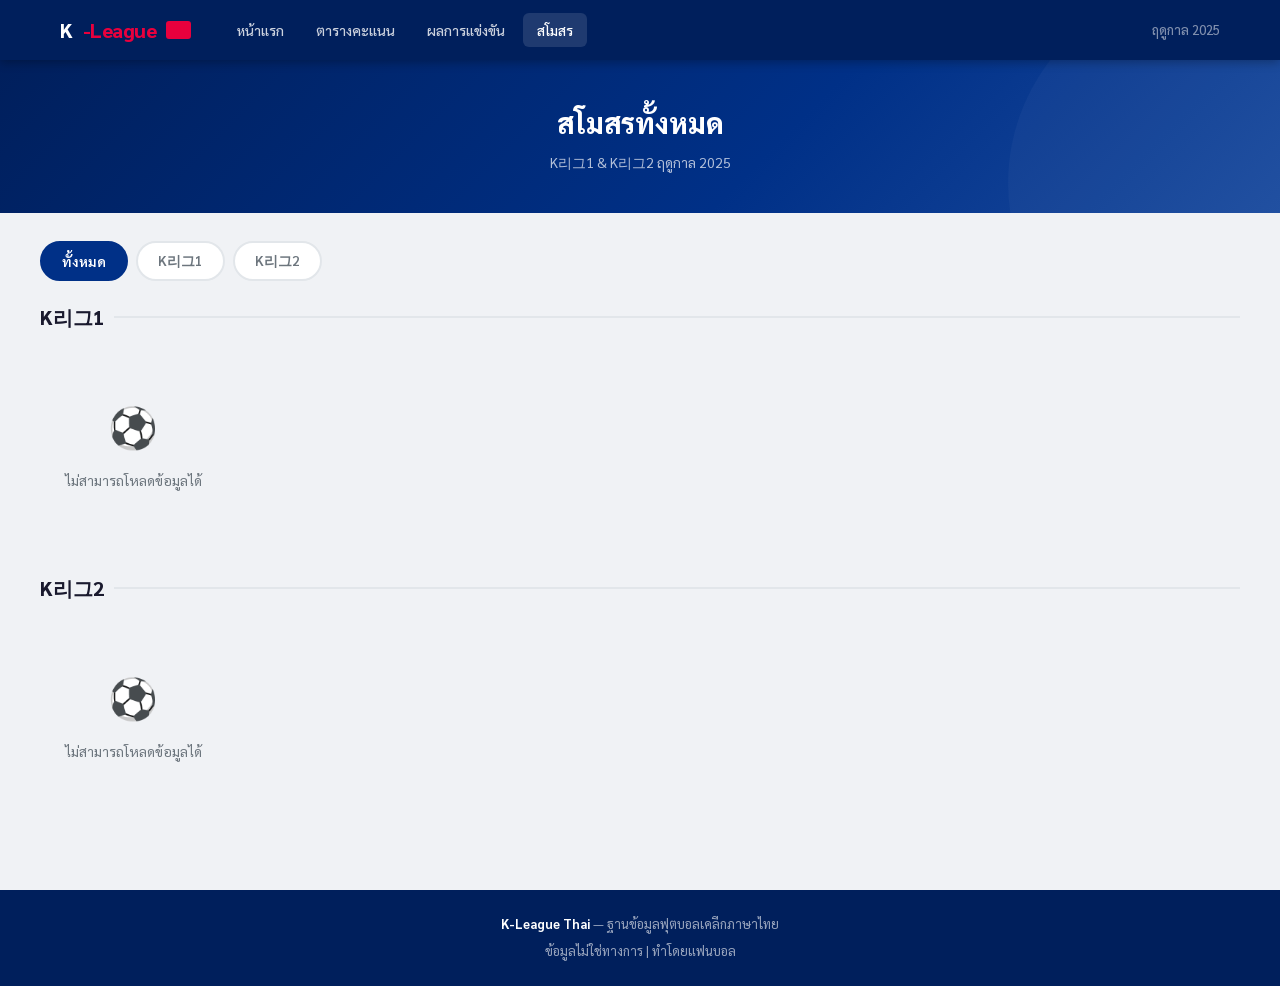
==== club-detail.html @ c80f5505 "first commit" ====
<!DOCTYPE html>
<html lang="th">
<head>
  <meta charset="UTF-8">
  <meta name="viewport" content="width=device-width, initial-scale=1.0">
  <title>ข้อมูลสโมสร — K-League Thai</title>
  <link rel="stylesheet" href="css/style.css">
  <style>
    .players-filter {
      display: flex;
      gap: 8px;
      margin-bottom: 16px;
      flex-wrap: wrap;
    }

    .pos-filter-btn {
      padding: 6px 16px;
      border: 1px solid var(--border);
      border-radius: 16px;
      background: var(--card);
      font-family: 'Sarabun', sans-serif;
      font-size: 13px;
      font-weight: 600;
      cursor: pointer;
      transition: all 0.2s;
      color: var(--text-muted);
    }

    .pos-filter-btn:hover { border-color: var(--primary); color: var(--primary); }
    .pos-filter-btn.active { background: var(--primary); border-color: var(--primary); color: #fff; }

    .back-link {
      display: inline-flex;
      align-items: center;
      gap: 6px;
      color: rgba(255,255,255,0.7);
      font-size: 13px;
      margin-bottom: 16px;
      transition: color 0.2s;
    }

    .back-link:hover { color: #fff; }

    .squad-count {
      font-size: 13px;
      color: var(--text-muted);
      font-weight: 500;
    }
  </style>
</head>
<body>

  <nav class="navbar">
    <div class="nav-inner">
      <a href="index.html" class="nav-logo">K<span>-League</span><span class="nav-logo-badge">TH</span></a>
      <ul class="nav-links" id="navLinks">
        <li><a href="index.html">หน้าแรก</a></li>
        <li><a href="standings.html">ตารางคะแนน</a></li>
        <li><a href="results.html">ผลการแข่งขัน</a></li>
        <li><a href="clubs.html" class="active">สโมสร</a></li>
      </ul>
      <span class="nav-season">ฤดูกาล 2025</span>
      <button class="nav-toggle" id="navToggle"><span></span><span></span><span></span></button>
    </div>
  </nav>

  <!-- Club Hero -->
  <div class="club-hero" id="clubHero">
    <div class="club-hero-inner">
      <div style="flex:1;">
        <a href="clubs.html" class="back-link">← กลับไปรายชื่อสโมสร</a>
        <div style="display:flex;align-items:center;gap:20px;">
          <div id="clubHeroLogo"></div>
          <div class="club-hero-info">
            <h1 id="clubNameTh">กำลังโหลด...</h1>
            <p class="subtitle" id="clubNameEn"></p>
            <div class="club-meta-tags" id="clubMetaTags"></div>
          </div>
        </div>
      </div>
    </div>
  </div>

  <div class="container main-content">

    <!-- Club Info Grid -->
    <div class="club-info-grid" id="clubInfoGrid">
      <div class="skeleton" style="height:72px;border-radius:6px;"></div>
      <div class="skeleton" style="height:72px;border-radius:6px;"></div>
      <div class="skeleton" style="height:72px;border-radius:6px;"></div>
      <div class="skeleton" style="height:72px;border-radius:6px;"></div>
    </div>

    <!-- Players Section -->
    <div class="section-header" style="margin-top:8px;">
      <h2>รายชื่อผู้เล่น</h2>
      <div class="line"></div>
      <span class="squad-count" id="squadCount"></span>
    </div>

    <div class="players-filter">
      <button class="pos-filter-btn active" data-pos="all" onclick="filterPlayers('all', this)">ทั้งหมด</button>
      <button class="pos-filter-btn" data-pos="GK" onclick="filterPlayers('GK', this)">ผู้รักษาประตู</button>
      <button class="pos-filter-btn" data-pos="DF" onclick="filterPlayers('DF', this)">กองหลัง</button>
      <button class="pos-filter-btn" data-pos="MF" onclick="filterPlayers('MF', this)">กองกลาง</button>
      <button class="pos-filter-btn" data-pos="FW" onclick="filterPlayers('FW', this)">กองหน้า</button>
    </div>

    <div class="card" style="overflow-x:auto;">
      <table class="player-table" id="playerTable">
        <thead>
          <tr>
            <th style="text-align:center;">#</th>
            <th>ชื่อ (ภาษาไทย)</th>
            <th>ชื่อ (ภาษาเกาหลี/อังกฤษ)</th>
            <th>ตำแหน่ง</th>
            <th>สัญชาติ</th>
            <th>วันเกิด</th>
          </tr>
        </thead>
        <tbody id="playerTableBody">
          <tr><td colspan="6"><div class="skeleton skeleton-row" style="height:40px;margin:2px 0;"></div></td></tr>
          <tr><td colspan="6"><div class="skeleton skeleton-row" style="height:40px;margin:2px 0;"></div></td></tr>
          <tr><td colspan="6"><div class="skeleton skeleton-row" style="height:40px;margin:2px 0;"></div></td></tr>
        </tbody>
      </table>
    </div>

  </div>

  <footer>
    <p><strong>K-League Thai</strong> — ฐานข้อมูลฟุตบอลเคลีกภาษาไทย</p>
    <p style="margin-top:6px;">ข้อมูลไม่ใช่ทางการ | ทำโดยแฟนบอล</p>
  </footer>

  <script src="js/config.js"></script>
  <script src="js/api.js"></script>
  <script src="js/utils.js"></script>
  <script src="js/club-detail.js"></script>
</body>
</html>
---- css/style.css ----
/* ===================================================
   K-League Thai — Global Styles
   =================================================== */

@import url('https://fonts.googleapis.com/css2?family=Sarabun:wght@300;400;500;600;700;800&display=swap');

:root {
  --primary: #003087;
  --primary-dark: #001f5c;
  --accent: #e8003d;
  --accent-hover: #c0002f;
  --k1-color: #003087;
  --k2-color: #00843d;
  --bg: #f0f2f5;
  --card: #ffffff;
  --border: #e2e6ea;
  --text: #1a1a2e;
  --text-muted: #6c757d;
  --text-light: #adb5bd;
  --shadow: 0 2px 8px rgba(0,0,0,0.08);
  --shadow-md: 0 4px 16px rgba(0,0,0,0.12);
  --radius: 10px;
  --radius-sm: 6px;
}

* {
  margin: 0;
  padding: 0;
  box-sizing: border-box;
}

html {
  scroll-behavior: smooth;
}

body {
  font-family: 'Sarabun', sans-serif;
  background: var(--bg);
  color: var(--text);
  font-size: 15px;
  line-height: 1.6;
}

a {
  color: var(--primary);
  text-decoration: none;
}

a:hover {
  color: var(--accent);
}

img {
  max-width: 100%;
}

/* ===================================================
   NAVBAR
   =================================================== */

.navbar {
  background: var(--primary-dark);
  padding: 0;
  position: sticky;
  top: 0;
  z-index: 100;
  box-shadow: 0 2px 10px rgba(0,0,0,0.3);
}

.nav-inner {
  max-width: 1200px;
  margin: 0 auto;
  display: flex;
  align-items: center;
  padding: 0 20px;
  height: 60px;
}

.nav-logo {
  display: flex;
  align-items: center;
  gap: 10px;
  color: #fff;
  font-size: 20px;
  font-weight: 800;
  letter-spacing: -0.5px;
  margin-right: 32px;
  flex-shrink: 0;
}

.nav-logo span {
  color: var(--accent);
}

.nav-logo-badge {
  background: var(--accent);
  color: #fff;
  font-size: 9px;
  font-weight: 700;
  padding: 2px 5px;
  border-radius: 3px;
  letter-spacing: 0.5px;
}

.nav-links {
  display: flex;
  list-style: none;
  gap: 4px;
  flex: 1;
}

.nav-links a {
  color: rgba(255,255,255,0.8);
  padding: 6px 14px;
  border-radius: var(--radius-sm);
  font-size: 14px;
  font-weight: 500;
  transition: all 0.2s;
  display: block;
}

.nav-links a:hover,
.nav-links a.active {
  color: #fff;
  background: rgba(255,255,255,0.12);
}

.nav-season {
  color: rgba(255,255,255,0.5);
  font-size: 13px;
  font-weight: 500;
}

.nav-toggle {
  display: none;
  background: none;
  border: none;
  color: #fff;
  cursor: pointer;
  padding: 8px;
  flex-direction: column;
  gap: 5px;
}

.nav-toggle span {
  display: block;
  width: 24px;
  height: 2px;
  background: #fff;
  border-radius: 2px;
  transition: 0.3s;
}

/* ===================================================
   HERO / PAGE HEADER
   =================================================== */

.page-hero {
  background: linear-gradient(135deg, var(--primary-dark) 0%, var(--primary) 60%, #1a4a9e 100%);
  color: #fff;
  padding: 40px 20px;
  text-align: center;
  position: relative;
  overflow: hidden;
}

.page-hero::before {
  content: '';
  position: absolute;
  top: -50%;
  right: -10%;
  width: 400px;
  height: 400px;
  background: rgba(255,255,255,0.03);
  border-radius: 50%;
}

.page-hero h1 {
  font-size: 28px;
  font-weight: 800;
  margin-bottom: 6px;
  position: relative;
}

.page-hero p {
  color: rgba(255,255,255,0.7);
  font-size: 14px;
  position: relative;
}

/* ===================================================
   LAYOUT
   =================================================== */

.container {
  max-width: 1200px;
  margin: 0 auto;
  padding: 0 20px;
}

.main-content {
  padding: 28px 0 48px;
}

.grid-2col {
  display: grid;
  grid-template-columns: 1fr 380px;
  gap: 24px;
  align-items: start;
}

/* ===================================================
   CARDS
   =================================================== */

.card {
  background: var(--card);
  border-radius: var(--radius);
  box-shadow: var(--shadow);
  overflow: hidden;
}

.card-header {
  padding: 16px 20px;
  border-bottom: 1px solid var(--border);
  display: flex;
  align-items: center;
  justify-content: space-between;
}

.card-header h2 {
  font-size: 16px;
  font-weight: 700;
  color: var(--text);
}

.card-header a {
  font-size: 13px;
  color: var(--primary);
  font-weight: 600;
}

.card-body {
  padding: 20px;
}

/* ===================================================
   LEAGUE TABS
   =================================================== */

.league-tabs {
  display: flex;
  gap: 8px;
  margin-bottom: 20px;
}

.tab-btn {
  padding: 8px 20px;
  border: 2px solid var(--border);
  background: var(--card);
  border-radius: 20px;
  font-family: 'Sarabun', sans-serif;
  font-size: 14px;
  font-weight: 600;
  cursor: pointer;
  transition: all 0.2s;
  color: var(--text-muted);
}

.tab-btn:hover {
  border-color: var(--primary);
  color: var(--primary);
}

.tab-btn.active[data-league="K1"],
.tab-btn.active[data-league="all"] {
  background: var(--k1-color);
  border-color: var(--k1-color);
  color: #fff;
}

.tab-btn.active[data-league="K2"] {
  background: var(--k2-color);
  border-color: var(--k2-color);
  color: #fff;
}

/* ===================================================
   STANDINGS TABLE
   =================================================== */

.standings-table {
  width: 100%;
  border-collapse: collapse;
  font-size: 14px;
}

.standings-table th {
  text-align: left;
  padding: 10px 12px;
  font-size: 11px;
  font-weight: 700;
  text-transform: uppercase;
  letter-spacing: 0.5px;
  color: var(--text-muted);
  border-bottom: 2px solid var(--border);
  background: #fafbfc;
}

.standings-table th.center,
.standings-table td.center {
  text-align: center;
}

.standings-table td {
  padding: 11px 12px;
  border-bottom: 1px solid var(--border);
  vertical-align: middle;
}

.standings-table tr:last-child td {
  border-bottom: none;
}

.standings-table tr:hover td {
  background: #f8f9ff;
}

.standings-table tr.highlight td {
  background: #fff8e6;
}

.rank-cell {
  font-weight: 700;
  color: var(--text-muted);
  width: 36px;
}

.rank-indicator {
  display: inline-flex;
  align-items: center;
  justify-content: center;
  width: 24px;
  height: 24px;
  border-radius: 50%;
  font-size: 12px;
  font-weight: 800;
  background: var(--bg);
}

.rank-indicator.champ { background: #ffd700; color: #7a5c00; }
.rank-indicator.acl { background: #003087; color: #fff; }
.rank-indicator.acl2 { background: #5b8dd9; color: #fff; }
.rank-indicator.playoff { background: #ff9500; color: #fff; }
.rank-indicator.relegation { background: var(--accent); color: #fff; }

.club-name-cell {
  display: flex;
  align-items: center;
  gap: 10px;
  font-weight: 600;
}

.club-logo {
  width: 28px;
  height: 28px;
  object-fit: contain;
  flex-shrink: 0;
}

.club-logo-placeholder {
  width: 28px;
  height: 28px;
  background: var(--bg);
  border-radius: 50%;
  display: flex;
  align-items: center;
  justify-content: center;
  font-size: 11px;
  font-weight: 700;
  color: var(--text-muted);
  flex-shrink: 0;
}

.points-cell {
  font-weight: 800;
  font-size: 15px;
  color: var(--text);
}

.form-badges {
  display: flex;
  gap: 3px;
}

.form-badge {
  width: 20px;
  height: 20px;
  border-radius: 3px;
  display: flex;
  align-items: center;
  justify-content: center;
  font-size: 10px;
  font-weight: 700;
  color: #fff;
}

.form-badge.W { background: #28a745; }
.form-badge.D { background: #ffc107; color: #333; }
.form-badge.L { background: var(--accent); }

/* ===================================================
   MATCH CARDS
   =================================================== */

.match-list {
  display: flex;
  flex-direction: column;
  gap: 8px;
}

.match-card {
  background: var(--card);
  border: 1px solid var(--border);
  border-radius: var(--radius-sm);
  padding: 14px 16px;
  display: grid;
  grid-template-columns: 1fr auto 1fr;
  align-items: center;
  gap: 12px;
  transition: box-shadow 0.2s;
  cursor: pointer;
}

.match-card:hover {
  box-shadow: var(--shadow-md);
  border-color: var(--primary);
}

.match-team {
  display: flex;
  align-items: center;
  gap: 10px;
  font-weight: 600;
  font-size: 14px;
}

.match-team.away {
  flex-direction: row-reverse;
  text-align: right;
}

.match-score-box {
  text-align: center;
  min-width: 80px;
}

.match-score {
  font-size: 22px;
  font-weight: 800;
  color: var(--text);
  line-height: 1;
}

.match-score-vs {
  font-size: 14px;
  color: var(--text-muted);
  font-weight: 600;
}

.match-meta {
  font-size: 11px;
  color: var(--text-muted);
  margin-top: 3px;
}

.match-status {
  display: inline-block;
  padding: 2px 8px;
  border-radius: 10px;
  font-size: 11px;
  font-weight: 700;
}

.match-status.live { background: #ff4444; color: #fff; animation: pulse 1.5s infinite; }
.match-status.completed { background: #e8f0fe; color: var(--primary); }
.match-status.scheduled { background: var(--bg); color: var(--text-muted); }

.match-day-header {
  font-size: 12px;
  font-weight: 700;
  color: var(--text-muted);
  padding: 8px 0 4px;
  text-transform: uppercase;
  letter-spacing: 0.5px;
  border-bottom: 1px solid var(--border);
  margin-bottom: 4px;
}

/* ===================================================
   CLUB GRID
   =================================================== */

.clubs-grid {
  display: grid;
  grid-template-columns: repeat(auto-fill, minmax(180px, 1fr));
  gap: 16px;
}

.club-card {
  background: var(--card);
  border: 1px solid var(--border);
  border-radius: var(--radius);
  padding: 24px 16px;
  text-align: center;
  transition: all 0.2s;
  cursor: pointer;
}

.club-card:hover {
  box-shadow: var(--shadow-md);
  border-color: var(--primary);
  transform: translateY(-2px);
}

.club-card-logo {
  width: 72px;
  height: 72px;
  object-fit: contain;
  margin: 0 auto 12px;
  display: block;
}

.club-card-logo-placeholder {
  width: 72px;
  height: 72px;
  background: var(--bg);
  border-radius: 50%;
  margin: 0 auto 12px;
  display: flex;
  align-items: center;
  justify-content: center;
  font-size: 22px;
  font-weight: 800;
  color: var(--primary);
}

.club-card h3 {
  font-size: 14px;
  font-weight: 700;
  margin-bottom: 4px;
}

.club-card p {
  font-size: 12px;
  color: var(--text-muted);
}

.league-badge {
  display: inline-block;
  padding: 2px 8px;
  border-radius: 10px;
  font-size: 11px;
  font-weight: 700;
  margin-top: 6px;
}

.league-badge.K1 { background: #e8f0fe; color: var(--k1-color); }
.league-badge.K2 { background: #e6f4ec; color: var(--k2-color); }

/* ===================================================
   PLAYER TABLE
   =================================================== */

.player-table {
  width: 100%;
  border-collapse: collapse;
  font-size: 14px;
}

.player-table th {
  text-align: left;
  padding: 10px 12px;
  font-size: 11px;
  font-weight: 700;
  text-transform: uppercase;
  letter-spacing: 0.5px;
  color: var(--text-muted);
  background: #fafbfc;
  border-bottom: 2px solid var(--border);
}

.player-table td {
  padding: 10px 12px;
  border-bottom: 1px solid var(--border);
  vertical-align: middle;
}

.player-table tr:last-child td {
  border-bottom: none;
}

.player-table tr:hover td {
  background: #f8f9ff;
}

.player-number {
  font-weight: 800;
  color: var(--primary);
  font-size: 16px;
  width: 40px;
  text-align: center;
}

.player-name-th {
  font-weight: 600;
}

.player-name-ko {
  font-size: 12px;
  color: var(--text-muted);
}

.position-badge {
  display: inline-block;
  padding: 2px 8px;
  border-radius: 4px;
  font-size: 11px;
  font-weight: 700;
}

.pos-GK { background: #fff3cd; color: #856404; }
.pos-DF { background: #d1e7dd; color: #0a5c36; }
.pos-MF { background: #cfe2ff; color: #084298; }
.pos-FW { background: #f8d7da; color: #842029; }

.flag-icon {
  font-size: 16px;
}

/* ===================================================
   SECTION HEADER
   =================================================== */

.section-header {
  display: flex;
  align-items: center;
  gap: 10px;
  margin-bottom: 20px;
}

.section-header h2 {
  font-size: 20px;
  font-weight: 800;
}

.section-header .line {
  flex: 1;
  height: 2px;
  background: var(--border);
}

/* ===================================================
   STANDINGS LEGEND
   =================================================== */

.standings-legend {
  display: flex;
  flex-wrap: wrap;
  gap: 16px;
  margin-top: 16px;
  padding-top: 14px;
  border-top: 1px solid var(--border);
  font-size: 12px;
  color: var(--text-muted);
}

.legend-item {
  display: flex;
  align-items: center;
  gap: 6px;
}

.legend-dot {
  width: 12px;
  height: 12px;
  border-radius: 50%;
}

/* ===================================================
   SKELETON LOADING
   =================================================== */

.skeleton {
  background: linear-gradient(90deg, #e8eaed 25%, #f0f2f5 50%, #e8eaed 75%);
  background-size: 200% 100%;
  animation: shimmer 1.5s infinite;
  border-radius: 4px;
}

@keyframes shimmer {
  0% { background-position: 200% 0; }
  100% { background-position: -200% 0; }
}

.skeleton-row {
  height: 48px;
  margin-bottom: 1px;
}

/* ===================================================
   ERROR STATE
   =================================================== */

.error-state {
  text-align: center;
  padding: 40px 20px;
  color: var(--text-muted);
}

.error-state .error-icon {
  font-size: 40px;
  margin-bottom: 12px;
}

.error-state p {
  font-size: 14px;
}

/* ===================================================
   CLUB DETAIL PAGE
   =================================================== */

.club-hero {
  background: linear-gradient(135deg, var(--primary-dark), var(--primary));
  color: #fff;
  padding: 32px 20px;
}

.club-hero-inner {
  max-width: 1200px;
  margin: 0 auto;
  display: flex;
  align-items: center;
  gap: 24px;
}

.club-hero-logo {
  width: 100px;
  height: 100px;
  object-fit: contain;
  background: rgba(255,255,255,0.1);
  border-radius: 12px;
  padding: 8px;
  flex-shrink: 0;
}

.club-hero-info h1 {
  font-size: 26px;
  font-weight: 800;
  margin-bottom: 4px;
}

.club-hero-info .subtitle {
  color: rgba(255,255,255,0.7);
  font-size: 14px;
  margin-bottom: 10px;
}

.club-meta-tags {
  display: flex;
  flex-wrap: wrap;
  gap: 8px;
}

.meta-tag {
  background: rgba(255,255,255,0.15);
  padding: 4px 12px;
  border-radius: 12px;
  font-size: 12px;
  font-weight: 500;
}

.club-info-grid {
  display: grid;
  grid-template-columns: repeat(auto-fill, minmax(200px, 1fr));
  gap: 16px;
  margin-bottom: 24px;
}

.info-item {
  background: var(--card);
  border: 1px solid var(--border);
  border-radius: var(--radius-sm);
  padding: 14px 16px;
}

.info-item label {
  font-size: 11px;
  font-weight: 700;
  text-transform: uppercase;
  letter-spacing: 0.5px;
  color: var(--text-muted);
  display: block;
  margin-bottom: 4px;
}

.info-item span {
  font-size: 15px;
  font-weight: 600;
}

/* ===================================================
   HOME HERO
   =================================================== */

.home-hero {
  background: linear-gradient(135deg, var(--primary-dark) 0%, #0a2a6e 50%, var(--accent) 100%);
  color: #fff;
  padding: 48px 20px;
  text-align: center;
  position: relative;
  overflow: hidden;
}

.home-hero::before {
  content: '';
  position: absolute;
  top: 0; left: 0; right: 0; bottom: 0;
  background: url("data:image/svg+xml,%3Csvg width='60' height='60' viewBox='0 0 60 60' xmlns='http://www.w3.org/2000/svg'%3E%3Cg fill='none' fill-rule='evenodd'%3E%3Cg fill='%23ffffff' fill-opacity='0.03'%3E%3Ccircle cx='30' cy='30' r='28'/%3E%3C/g%3E%3C/g%3E%3C/svg%3E") repeat;
}

.home-hero-content {
  position: relative;
}

.home-hero h1 {
  font-size: 36px;
  font-weight: 800;
  margin-bottom: 8px;
  letter-spacing: -1px;
}

.home-hero h1 span {
  color: #ffd700;
}

.home-hero p {
  color: rgba(255,255,255,0.75);
  font-size: 16px;
  margin-bottom: 24px;
}

.hero-stats {
  display: flex;
  justify-content: center;
  gap: 32px;
  margin-top: 24px;
}

.hero-stat {
  text-align: center;
}

.hero-stat-num {
  font-size: 28px;
  font-weight: 800;
  color: #ffd700;
  line-height: 1;
}

.hero-stat-label {
  font-size: 12px;
  color: rgba(255,255,255,0.6);
  margin-top: 4px;
}

/* ===================================================
   MATCHDAY FILTER
   =================================================== */

.matchday-nav {
  display: flex;
  align-items: center;
  gap: 8px;
  margin-bottom: 16px;
}

.matchday-nav button {
  background: var(--card);
  border: 1px solid var(--border);
  border-radius: var(--radius-sm);
  padding: 6px 12px;
  font-family: 'Sarabun', sans-serif;
  font-size: 13px;
  cursor: pointer;
  transition: all 0.2s;
}

.matchday-nav button:hover {
  border-color: var(--primary);
  color: var(--primary);
}

.matchday-nav .current-matchday {
  font-weight: 700;
  font-size: 14px;
  padding: 0 12px;
}

/* ===================================================
   FOOTER
   =================================================== */

footer {
  background: var(--primary-dark);
  color: rgba(255,255,255,0.6);
  text-align: center;
  padding: 24px 20px;
  font-size: 13px;
  margin-top: 40px;
}

footer a {
  color: rgba(255,255,255,0.8);
}

footer strong {
  color: #fff;
}

/* ===================================================
   PULSE ANIMATION
   =================================================== */

@keyframes pulse {
  0%, 100% { opacity: 1; }
  50% { opacity: 0.6; }
}

/* ===================================================
   RESPONSIVE
   =================================================== */

@media (max-width: 900px) {
  .grid-2col {
    grid-template-columns: 1fr;
  }
}

@media (max-width: 768px) {
  .nav-links {
    display: none;
    position: absolute;
    top: 60px;
    left: 0;
    right: 0;
    background: var(--primary-dark);
    flex-direction: column;
    padding: 12px 16px;
    gap: 4px;
  }

  .nav-links.open {
    display: flex;
  }

  .nav-toggle {
    display: flex;
  }

  .nav-season {
    display: none;
  }

  .home-hero h1 {
    font-size: 26px;
  }

  .hero-stats {
    gap: 20px;
  }

  .clubs-grid {
    grid-template-columns: repeat(auto-fill, minmax(140px, 1fr));
  }

  .match-card {
    font-size: 13px;
  }

  .club-hero-inner {
    flex-direction: column;
    text-align: center;
  }

  .club-meta-tags {
    justify-content: center;
  }

  .standings-table th:nth-child(n+7),
  .standings-table td:nth-child(n+7) {
    display: none;
  }
}

@media (max-width: 480px) {
  .match-team {
    font-size: 12px;
  }

  .match-score {
    font-size: 18px;
  }

  .page-hero h1 {
    font-size: 22px;
  }
}
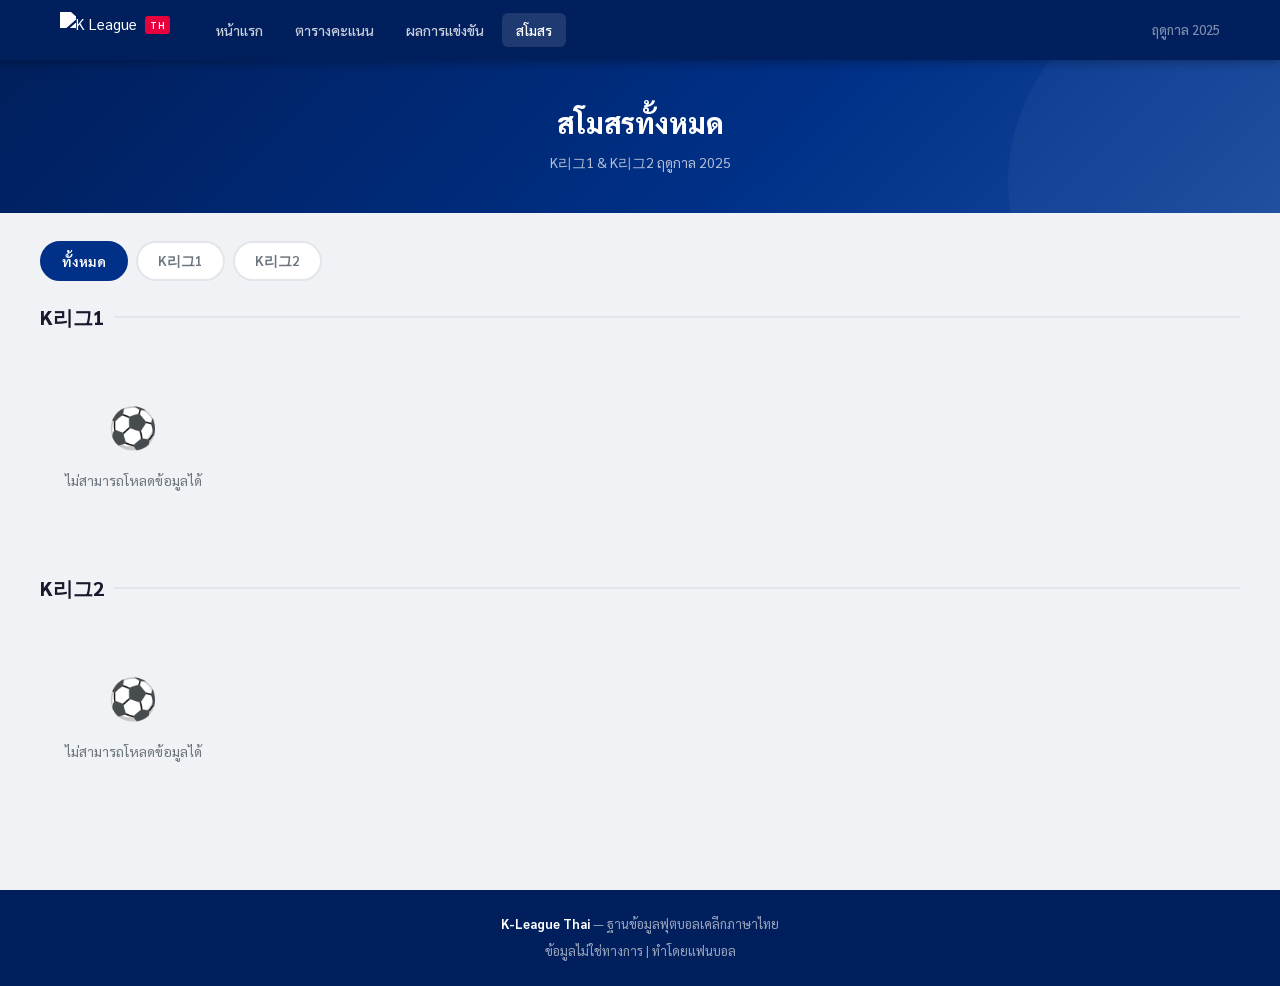
==== commit 40a347dc: "add logo kleague" ====
--- a/club-detail.html
+++ b/club-detail.html
@@ -52,7 +52,7 @@
 
   <nav class="navbar">
     <div class="nav-inner">
-      <a href="index.html" class="nav-logo">K<span>-League</span><span class="nav-logo-badge">TH</span></a>
+      <a href="index.html" class="nav-logo"><img src="https://upload.wikimedia.org/wikipedia/en/2/2d/K_League_1.svg" alt="K League" class="nav-logo-img"><span class="nav-logo-badge">TH</span></a>
       <ul class="nav-links" id="navLinks">
         <li><a href="index.html">หน้าแรก</a></li>
         <li><a href="standings.html">ตารางคะแนน</a></li>
--- a/css/style.css
+++ b/css/style.css
@@ -79,17 +79,18 @@
 .nav-logo {
   display: flex;
   align-items: center;
-  gap: 10px;
-  color: #fff;
-  font-size: 20px;
-  font-weight: 800;
-  letter-spacing: -0.5px;
+  gap: 8px;
   margin-right: 32px;
   flex-shrink: 0;
-}
-
-.nav-logo span {
-  color: var(--accent);
+  text-decoration: none;
+}
+
+.nav-logo-img {
+  height: 36px;
+  width: auto;
+  display: block;
+  /* โลโก้ K-League เป็นสีเข้ม ทำให้สว่างขึ้นให้เห็นบน navbar สีน้ำเงินเข้ม */
+  filter: brightness(0) invert(1);
 }
 
 .nav-logo-badge {
@@ -100,6 +101,8 @@
   padding: 2px 5px;
   border-radius: 3px;
   letter-spacing: 0.5px;
+  align-self: flex-start;
+  margin-top: 4px;
 }
 
 .nav-links {
